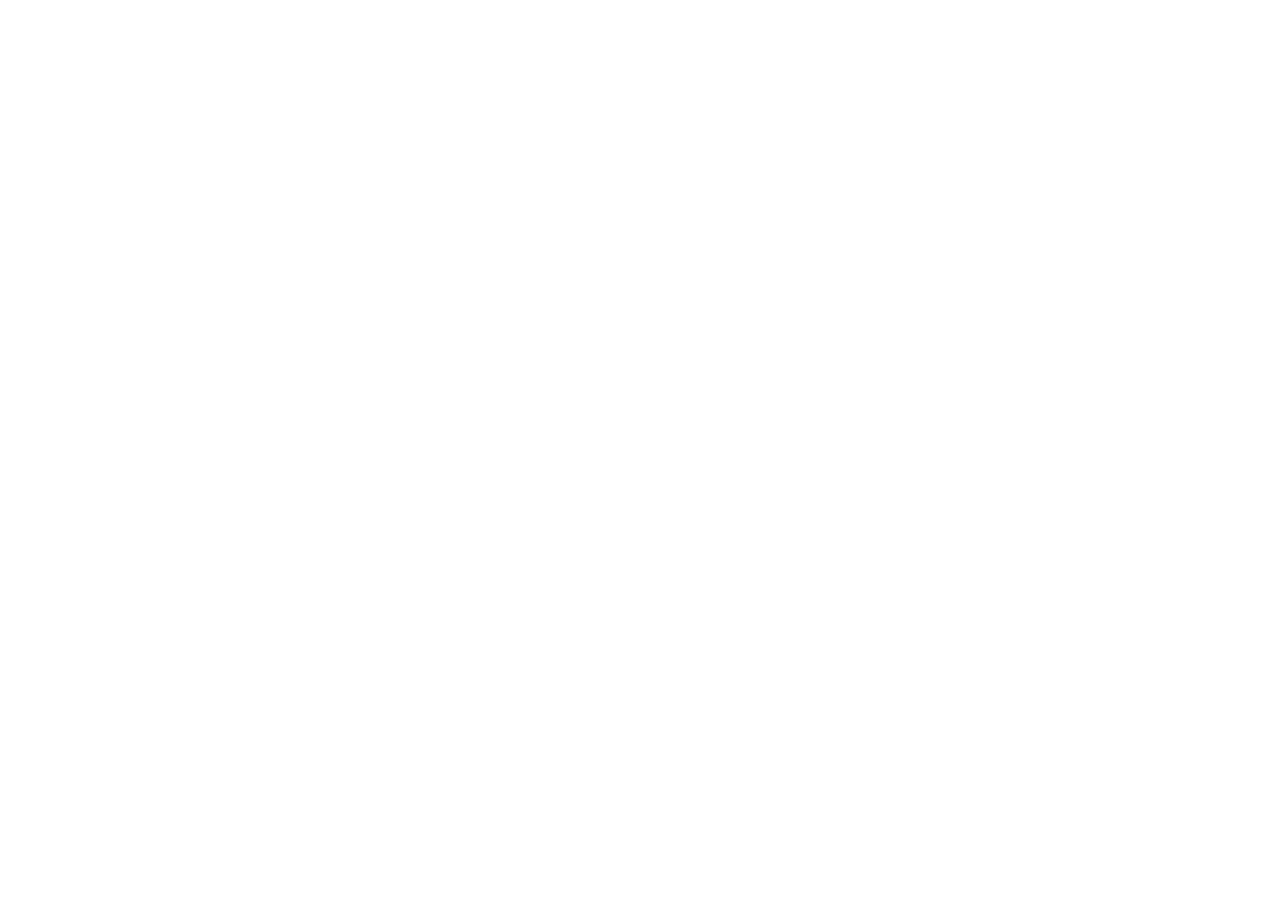
==== index.html @ f4ac18a5 "Inicio" ====
<!DOCTYPE html>
<html lang="pt-br">
<head>
    <meta charset="UTF-8">
    <meta http-equiv="X-UA-Compatible" content="IE=edge">
    <meta name="viewport" content="width=device-width, initial-scale=1.0">
    <link rel="shortcut icon" href="favicon.ico" type="image/x-icon">
    <title>Document</title>
</head>
<body>
    
</body>
</html>
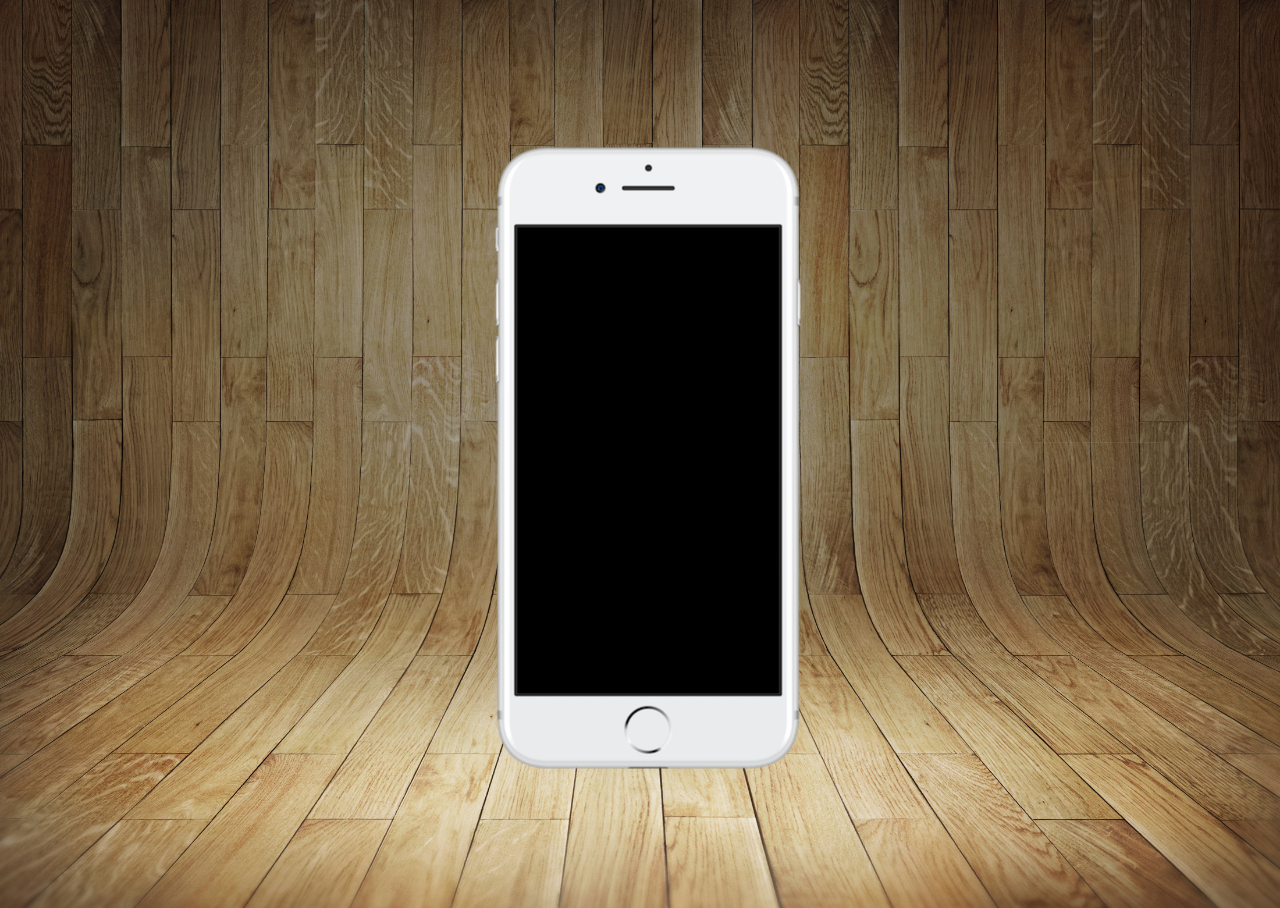
==== commit ed6c3fbb: "Inicio do projeto de redes socias" ====
--- a/index.html
+++ b/index.html
@@ -6,8 +6,18 @@
     <meta name="viewport" content="width=device-width, initial-scale=1.0">
     <link rel="shortcut icon" href="favicon.ico" type="image/x-icon">
     <title>Document</title>
+    <link rel="stylesheet" href="estilos/style.css">
 </head>
 <body>
+    <main> 
+        <section id="telefone">
+            
+        </section>  
+        
+        <section id="redes-socias"> 
+
+        </section>
+    </main>
     
 </body>
 </html>--- a/estilos/style.css
+++ b/estilos/style.css
@@ -0,0 +1,38 @@
+@charset "utf-8";
+
+main {
+   margin: 0px;
+   padding: 0px;
+   font-family: Arial, Helvetica, sans-serif;
+}
+
+html, body {
+    height: 100vh;
+    width: 100vw;
+
+}
+
+main  {
+    position: relative;
+    height:100vh;
+    
+}
+
+body {
+    background: url('../imagens/fundo-madeira.jpg') no-repeat top center;
+    background-size: cover;
+    background-attachment: fixed;
+}
+
+section#telefone {
+ 
+    position: absolute;
+    top: 50%;
+    left: 50%;
+    transform: translate(-50%, -50%);
+
+    height: 627px;
+    width: 311px;
+    background: url('../imagens/frame-iphone.png');
+
+}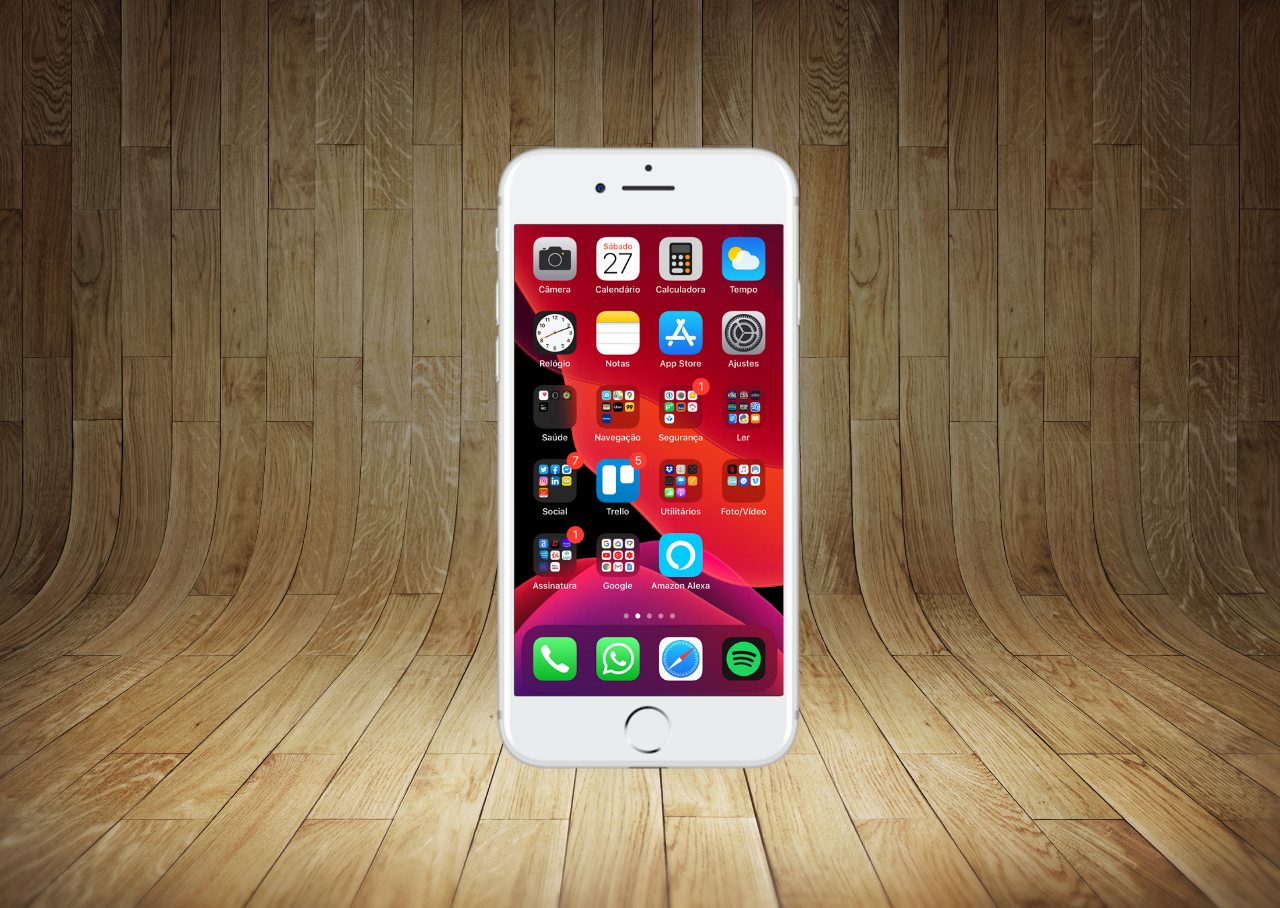
==== commit 80cb9b70: "Criei a tela home" ====
--- a/index.html
+++ b/index.html
@@ -11,6 +11,7 @@
 <body>
     <main> 
         <section id="telefone">
+            <iframe src="home.html" name="tela" id="tela" frameborder="0"></iframe>
             
         </section>  
         
--- a/estilos/style.css
+++ b/estilos/style.css
@@ -35,4 +35,14 @@
     width: 311px;
     background: url('../imagens/frame-iphone.png');
 
+}
+
+iframe#tela {
+    position: relative;
+    top: 80px;
+    left: 22px;
+    width: 269px;
+    height: 471px;
+    
+
 }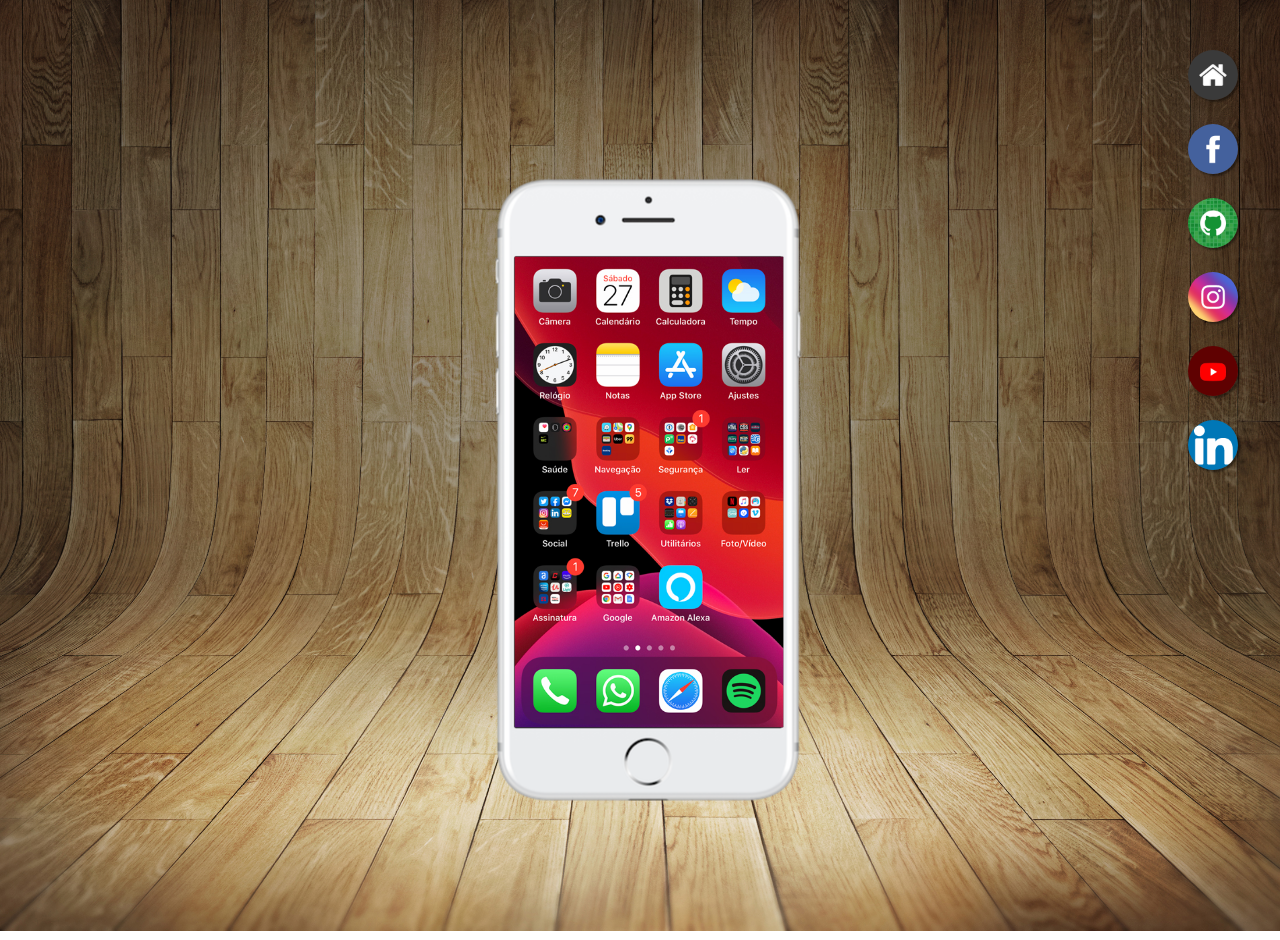
==== commit f88f76b0: "Criei botões na lateral" ====
--- a/index.html
+++ b/index.html
@@ -11,12 +11,19 @@
 <body>
     <main> 
         <section id="telefone">
-            <iframe src="home.html" name="tela" id="tela" frameborder="0"></iframe>
-            
+            <iframe src="home.html" name="tela" id="tela" frameborder="0">
+                Seu navegador não é compativel com isso.
+            </iframe>
+
         </section>  
         
         <section id="redes-socias"> 
-
+         <a href="#" target=""><img src="imagens/logo-home.jpg" alt=""></a><br>
+         <a href="#" target=""><img src="imagens/logo-facebook.jpg" alt=""></a><br>
+         <a href="#" target=""><img src="imagens/logo-github.jpg" alt=""></a><br>
+         <a href="#" target=""><img src="imagens/logo-instagram.jpg" alt=""></a><br>
+         <a href="#" target=""><img src="imagens/logo-youtube.jpg" alt=""></a><br>
+         <a href="#" target=""><img src="imagens/logo-linkedin-300.png" alt=""></a>
         </section>
     </main>
     
--- a/estilos/style.css
+++ b/estilos/style.css
@@ -44,5 +44,22 @@
     width: 269px;
     height: 471px;
     
+}
+section#redes-socias{
+    text-align: right;
+    margin: 40px;
+}
+section#redes-socias img {
+    width: 50px;
+    margin: 10px;
+    border-radius: 50%;
+    box-shadow: 2px 2px 2px rgba(0, 0, 0, 0.400);
+    box-sizing: border-box;
+}
 
+section#redes-socias img:hover {
+    border: 2px solid rgba(255, 255, 255, 0.623);
+    transform: translate(-3px, -3px);
+    box-shadow: 5px 5px 10px rgba(0, 0, 0, 0.616);
+    transition: transform .3s, border 1s;
 }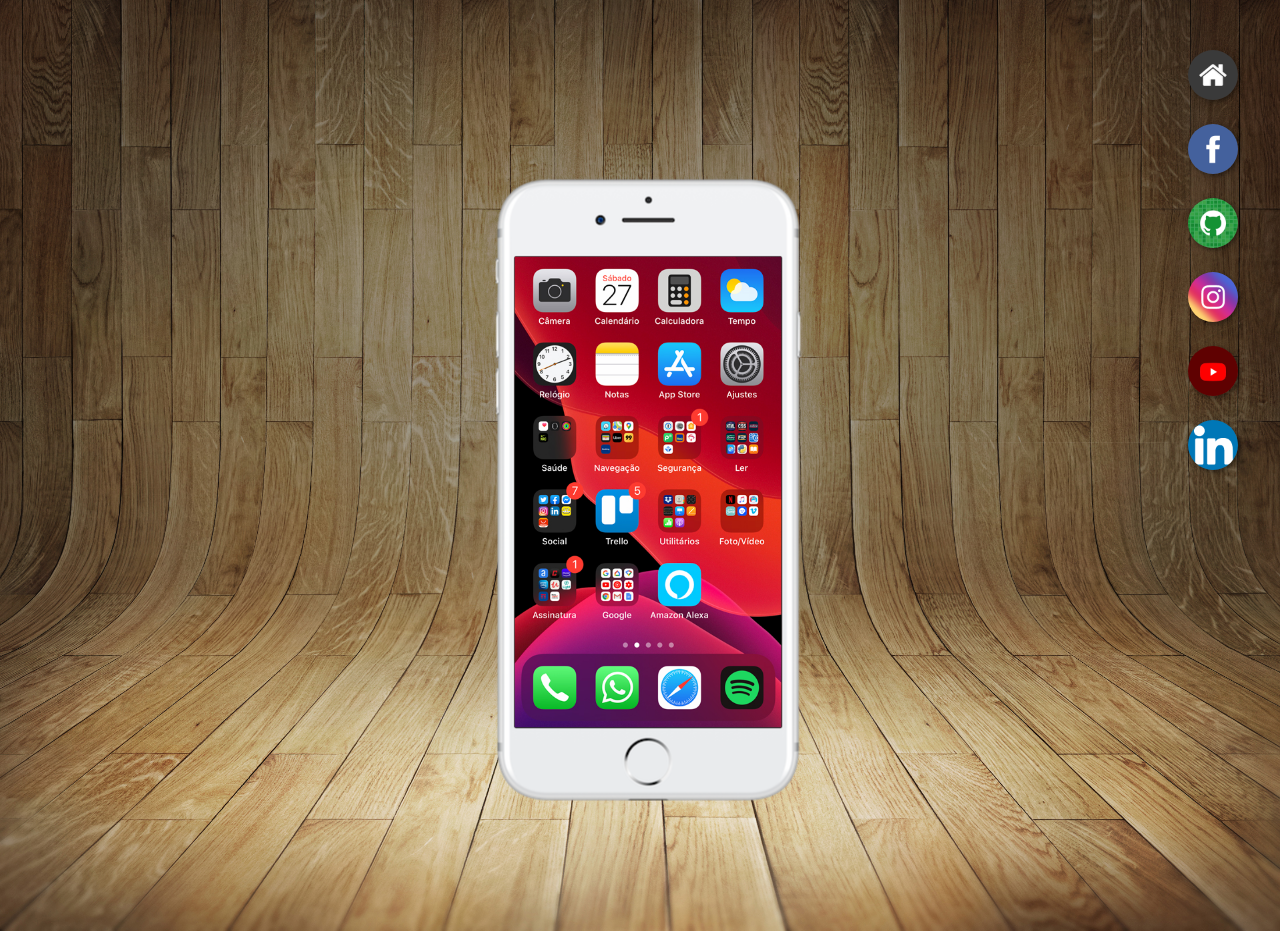
==== commit 2d566f3f: "Links para botões" ====
--- a/index.html
+++ b/index.html
@@ -18,12 +18,12 @@
         </section>  
         
         <section id="redes-socias"> 
-         <a href="#" target=""><img src="imagens/logo-home.jpg" alt=""></a><br>
-         <a href="#" target=""><img src="imagens/logo-facebook.jpg" alt=""></a><br>
-         <a href="#" target=""><img src="imagens/logo-github.jpg" alt=""></a><br>
-         <a href="#" target=""><img src="imagens/logo-instagram.jpg" alt=""></a><br>
-         <a href="#" target=""><img src="imagens/logo-youtube.jpg" alt=""></a><br>
-         <a href="#" target=""><img src="imagens/logo-linkedin-300.png" alt=""></a>
+         <a href="home.html" target="tela"><img src="imagens/logo-home.jpg" alt=""></a><br>
+         <a href="fecebook.html" target="tela"><img src="imagens/logo-facebook.jpg" alt=""></a><br>
+         <a href="github.html" target="tela"><img src="imagens/logo-github.jpg" alt=""></a><br>
+         <a href="instagram.html" target="tela"><img src="imagens/logo-instagram.jpg" alt=""></a><br>
+         <a href="youtube.html" target="tela"><img src="imagens/logo-youtube.jpg" alt=""></a><br>
+         <a href="linkedin.html" target="tela"><img src="imagens/logo-linkedin-300.png" alt=""></a>
         </section>
     </main>
     
--- a/estilos/style.css
+++ b/estilos/style.css
@@ -14,7 +14,7 @@
 
 main  {
     position: relative;
-    height:100vh;
+    height: 100vh;
     
 }
 
@@ -41,7 +41,7 @@
     position: relative;
     top: 80px;
     left: 22px;
-    width: 269px;
+    width: 267px;
     height: 471px;
     
 }
@@ -49,11 +49,12 @@
     text-align: right;
     margin: 40px;
 }
+
 section#redes-socias img {
     width: 50px;
     margin: 10px;
     border-radius: 50%;
-    box-shadow: 2px 2px 2px rgba(0, 0, 0, 0.400);
+    box-shadow: 2px 2px 5px rgba(0, 0, 0, 0.400);
     box-sizing: border-box;
 }
 
